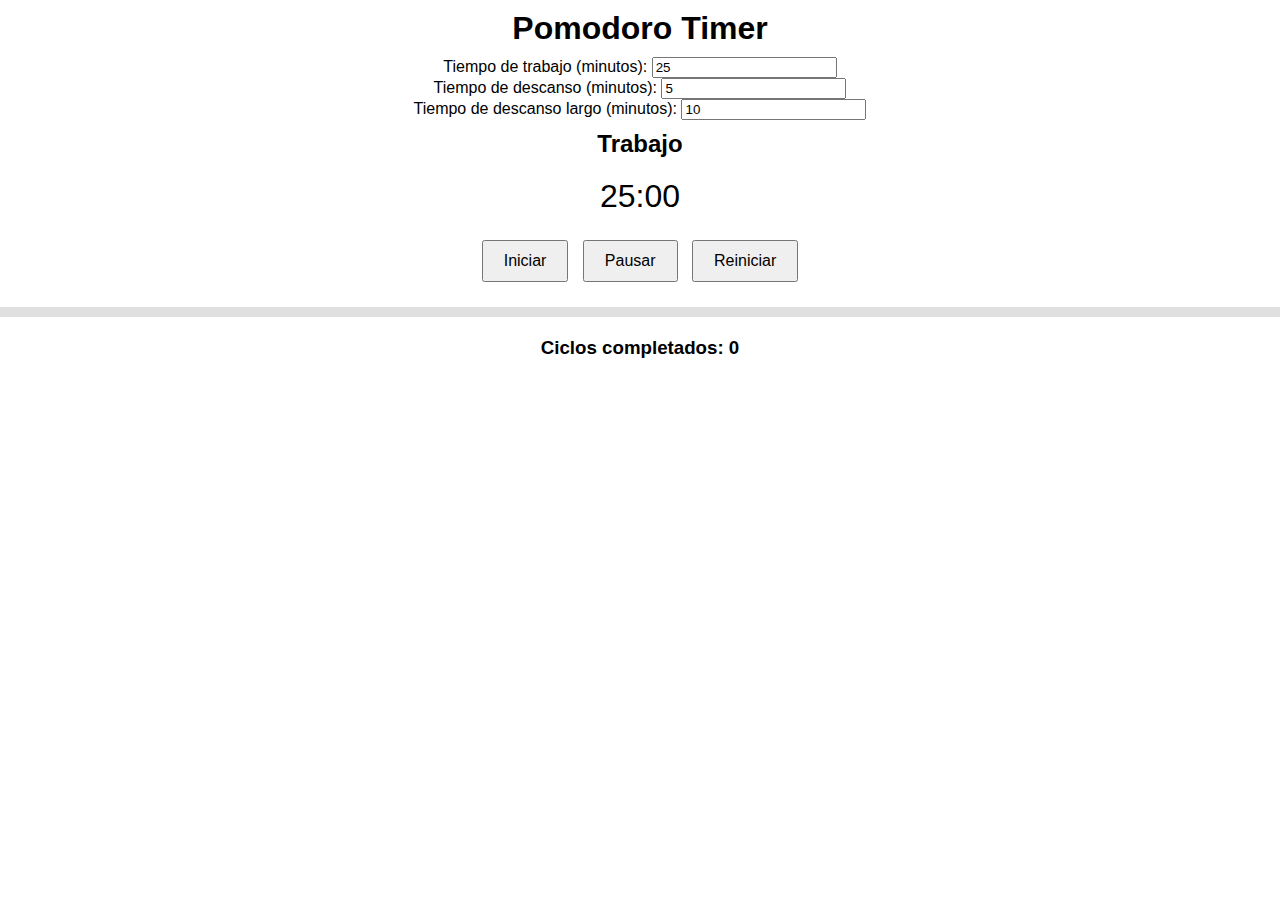
==== pomodoro/index.html @ b0926768 "se agregan los sonidos al pomodoro ✨" ====
<!DOCTYPE html>
<html lang="en">
<head>
    <meta charset="UTF-8">
    <meta name="viewport" content="width=device-width, initial-scale=1.0">
    <title>Pomodoro Timer</title>
    <link rel="stylesheet" href="style.css">
</head>
<body>
    <h1>Pomodoro Timer</h1>
    <div>
        <label for="workTime">Tiempo de trabajo (minutos):</label>
        <input type="number" id="workTime" value="25" min="1">
    </div>
    <div>
        <label for="breakTime">Tiempo de descanso (minutos):</label>
        <input type="number" id="breakTime" value="5" min="1">
    </div>
    <div>
        <label for="longBreakTime">Tiempo de descanso largo (minutos):</label>
        <input type="number" id="longBreakTime" value="10" min="1">
    </div>
    <div>
        <h2 id="timerLabel">Trabajo</h2>
        <p id="timer">25:00</p>
        <button onclick="startTimer()">Iniciar</button>
        <button onclick="pauseTimer()">Pausar</button>
        <button onclick="resetTimer()">Reiniciar</button>
    </div>
    <div id="progressBarContainer">
        <div id="progressBar"></div>
    </div>
    <div>
        <h3>Ciclos completados: <span id="cycles">0</span></h3>
    </div>
    <script src="script.js"></script>
</body>
</html>
---- pomodoro/style.css ----
body {
    font-family: Arial, sans-serif;
    text-align: center;
    margin: 0;
    padding: 0;
}

h1, h2, h3 {
    margin: 10px 0;
}

#timer {
    font-size: 2em;
    margin: 20px 0;
}

button {
    margin: 5px;
    padding: 10px 20px;
    font-size: 1em;
}

#progressBarContainer {
    width: 100%;
    background-color: #e0e0e0;
    margin: 20px 0;
}

#progressBar {
    width: 0%;
    height: 10px;
    background-color: #76c7c0;
}
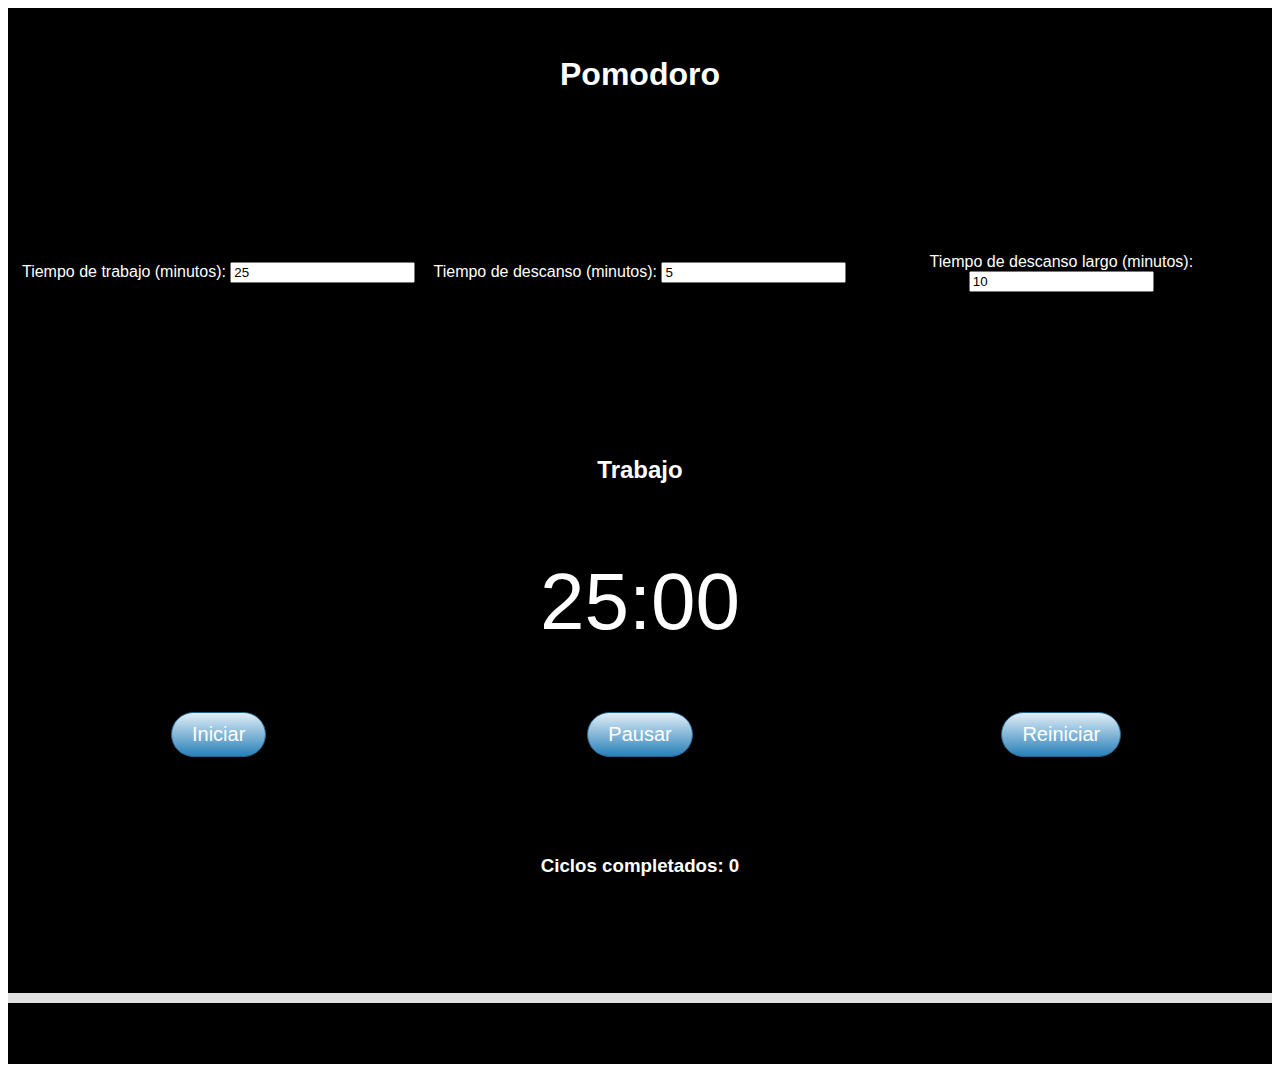
==== commit 89481918: "se acomodo todos los elementos en una grid de css y algunos estilos en los botones" ====
--- a/pomodoro/index.html
+++ b/pomodoro/index.html
@@ -7,32 +7,47 @@
     <link rel="stylesheet" href="style.css">
 </head>
 <body>
-    <h1>Pomodoro Timer</h1>
-    <div>
-        <label for="workTime">Tiempo de trabajo (minutos):</label>
-        <input type="number" id="workTime" value="25" min="1">
+    <div class="Pomodoro">
+        <div class="pomodoroTitle">
+            <h1>Pomodoro</h1>
+        </div>
+        <div class="trabajo">
+            <label for="workTime">Tiempo de trabajo (minutos):</label>
+            <input type="number" id="workTime" value="25" min="1">
+        </div>
+        <div class="descanso">
+            <label for="breakTime">Tiempo de descanso (minutos):</label>
+            <input type="number" id="breakTime" value="5" min="1">
+        </div>
+        <div class="descansoLargo">
+            <label for="longBreakTime">Tiempo de descanso largo (minutos):</label>
+            <input type="number" id="longBreakTime" value="10" min="1">
+        </div>
+        <div class="textDisplay">
+            <h2 id="timerLabel">Trabajo</h2>
+        </div>
+        <div class="timerDisplay">
+            <p id="timer">25:00</p>
+        </div>
+            <div class="botonIniciar">
+                <button onclick="startTimer()">Iniciar</button>
+            </div>
+            <div class="botonPausar">
+                <button onclick="pauseTimer()">Pausar</button>
+            </div>
+            <div class="botonReiniciar">
+                <button onclick="resetTimer()">Reiniciar</button>
+            </div>  
+            <div class="ciclosCompletados">
+                <h3>Ciclos completados: <span id="cycles">0</span></h3>
+            </div>   
+        <div class="progressBar">
+            <div id="progressBarContainer">
+                <div id="progressBar"></div>
+            </div>
+        </div>   
     </div>
-    <div>
-        <label for="breakTime">Tiempo de descanso (minutos):</label>
-        <input type="number" id="breakTime" value="5" min="1">
-    </div>
-    <div>
-        <label for="longBreakTime">Tiempo de descanso largo (minutos):</label>
-        <input type="number" id="longBreakTime" value="10" min="1">
-    </div>
-    <div>
-        <h2 id="timerLabel">Trabajo</h2>
-        <p id="timer">25:00</p>
-        <button onclick="startTimer()">Iniciar</button>
-        <button onclick="pauseTimer()">Pausar</button>
-        <button onclick="resetTimer()">Reiniciar</button>
-    </div>
-    <div id="progressBarContainer">
-        <div id="progressBar"></div>
-    </div>
-    <div>
-        <h3>Ciclos completados: <span id="cycles">0</span></h3>
-    </div>
+    
     <script src="script.js"></script>
 </body>
 </html>
--- a/pomodoro/style.css
+++ b/pomodoro/style.css
@@ -1,33 +1,132 @@
-body {
+.Pomodoro {
     font-family: Arial, sans-serif;
     text-align: center;
+    background-color: black;
+    /* background-image:url('../images/backgrounPomodoro.png'); */
+    color: #ffffff;
     margin: 0;
     padding: 0;
+    display:grid; 
+  grid-template-columns: 1fr 1fr 1fr; 
+  grid-template-rows: 1fr 1fr 1fr 1fr 1fr 1fr 1fr 1fr; 
+  gap: 0px 0px; 
+  grid-template-areas: 
+    "pomodoroTitle pomodoroTitle pomodoroTitle"
+    "trabajo descanso descansoLargo"
+    "trabajo descanso descansoLargo"
+    ". textDisplay ."
+    ". timerDisplay ."
+    "botonIniciar botonPausar botonReiniciar"
+    "ciclosCompletados ciclosCompletados ciclosCompletados"
+    "progressBar progressBar progressBar"; 
+  justify-self: stretch; 
+  align-self: stretch; 
+  grid-area: Pomodoro; 
+
+    .pomodoroTitle {
+    justify-self: stretch; 
+    align-self: center; 
+    grid-area: pomodoroTitle; 
+    }
+    .trabajo { 
+        grid-area: trabajo;
+        justify-self: stretch;
+        align-self: center;
+     }
+    .descanso { 
+        grid-area: descanso;
+        justify-self: stretch; 
+        align-self: center; 
+     }
+    .descansoLargo { 
+        grid-area: descansoLargo;
+        justify-self: stretch;
+        align-self: center;
+     }
+    .textDisplay { 
+        grid-area: textDisplay;
+        align-self: center;
+    }
+    .timerDisplay { grid-area: timerDisplay; }
+    .botonIniciar { 
+        display:inline-block; 
+        grid-area: botonIniciar;
+        justify-self: stretch;
+        align-self: center;
+     }
+    .botonPausar { 
+        grid-area: botonPausar;
+        justify-self: stretch;
+        align-self: center;
+     }
+    .botonReiniciar { 
+        grid-area: botonReiniciar;
+        justify-self: stretch;
+        align-self: center;
+     }
+    .ciclosCompletados {
+    justify-self: center; 
+    align-self: center; 
+    grid-area: ciclosCompletados; 
+    }
+    .progressBar {
+    justify-self: stretch; 
+    align-self: center; 
+    grid-area: progressBar; 
+    }
+
+    h1, h2, h3 {
+        margin: 10px 0;
+    }
+    
+    #timer {
+        font-size: 5em;
+        margin: 20px 0;
+    }
+    
+    button {
+        margin: 5px;
+        padding: 10px 20px;
+        font-size: 1em;
+        background: #e1eef7;
+        background-image: -webkit-linear-gradient(top, #e1eef7, #2980b9);
+        background-image: -moz-linear-gradient(top, #e1eef7, #2980b9);
+        background-image: -ms-linear-gradient(top, #e1eef7, #2980b9);
+        background-image: -o-linear-gradient(top, #e1eef7, #2980b9);
+        background-image: linear-gradient(to bottom, #e1eef7, #2980b9);
+        -webkit-border-radius: 60;
+        -moz-border-radius: 60;
+        border-radius: 60px;
+        font-family: Arial;
+        color: #ffffff;
+        font-size: 20px;
+        padding: 10px 20px 10px 20px;
+        border: solid #1f628d 1px;
+        text-decoration: none;
+    }
+
+    button:hover {
+        background: #2d9de3;
+        background-image: -webkit-linear-gradient(top, #2d9de3, #2d88c4);
+        background-image: -moz-linear-gradient(top, #2d9de3, #2d88c4);
+        background-image: -ms-linear-gradient(top, #2d9de3, #2d88c4);
+        background-image: -o-linear-gradient(top, #2d9de3, #2d88c4);
+        background-image: linear-gradient(to bottom, #2d9de3, #2d88c4);
+        text-decoration: none;
+      }
+    
+    #progressBarContainer {
+        width: 100%;
+        background-color: #e0e0e0;
+        margin: 20px 0;
+    }
+    
+    #progressBar {
+        width: 0%;
+        height: 10px;
+        background-color: #76c7c0;
+    }
+
 }
 
-h1, h2, h3 {
-    margin: 10px 0;
-}
 
-#timer {
-    font-size: 2em;
-    margin: 20px 0;
-}
-
-button {
-    margin: 5px;
-    padding: 10px 20px;
-    font-size: 1em;
-}
-
-#progressBarContainer {
-    width: 100%;
-    background-color: #e0e0e0;
-    margin: 20px 0;
-}
-
-#progressBar {
-    width: 0%;
-    height: 10px;
-    background-color: #76c7c0;
-}
